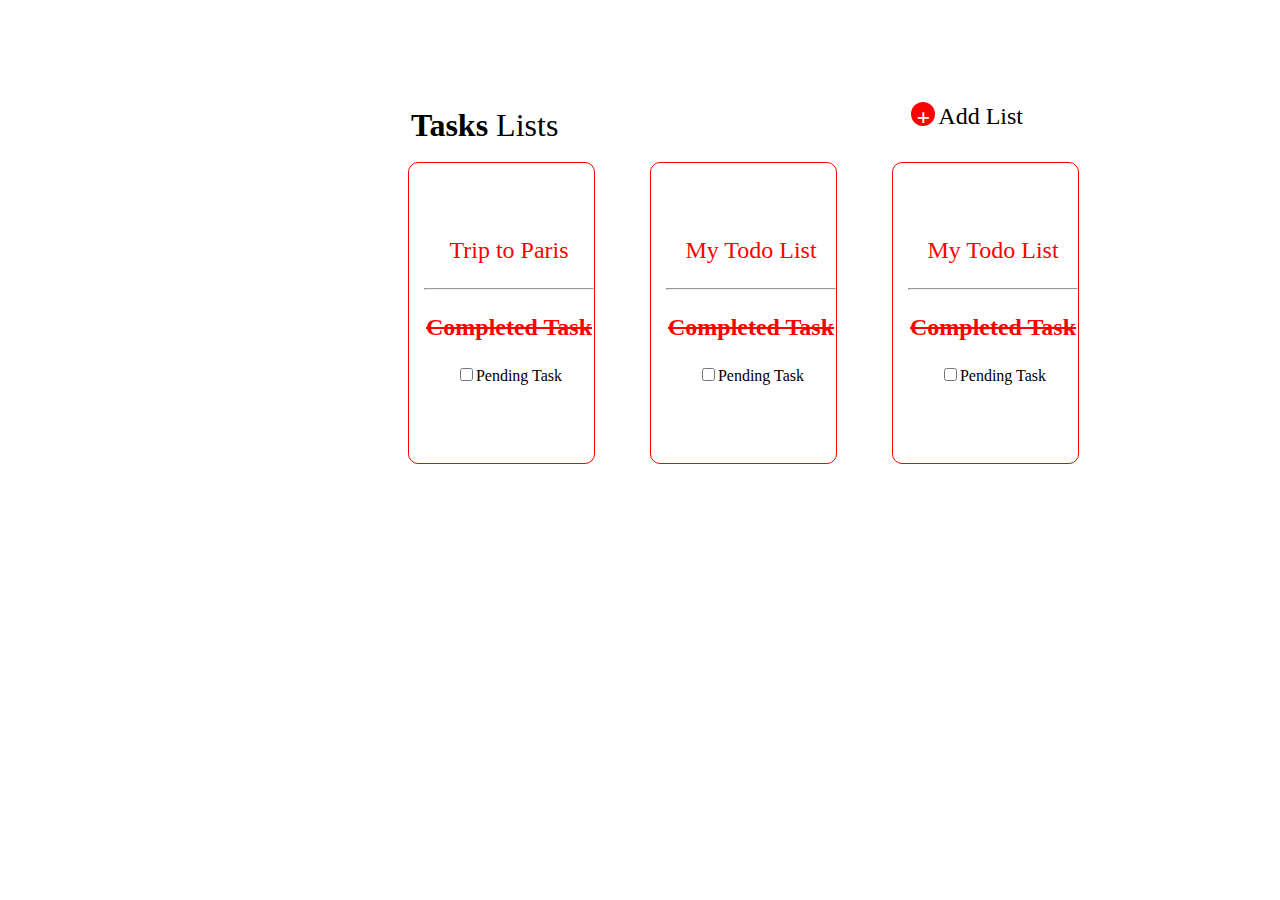
==== index.html @ 2aa7ef33 "CSS Project" ====
<!DOCTYPE html>
<html lang="en">
<head>
    <meta charset="UTF-8">
    <meta http-equiv="X-UA-Compatible" content="IE=edge">
    <meta name="viewport" content="width=device-width, initial-scale=1.0">
    <title>Document</title>
    <link rel="stylesheet" href="./index.css">
    <style> 
    p {
        color:red;
        font-size: x-large;
    }
    a {
        text-decoration: none;
        color:red;
    }
    </style>
    </head>

<body>
    <table style="margin-left: 400px; margin-top: 100px;">
        <tr>
            <td style="padding-bottom:12px;color:black;font-size: xx-large;"><b>Tasks</b> Lists</th>
            <th class="plus_sym"><a href="./index3.html" style="color:white;font-size: x-large;">+</a></th>
            <td style="font-size: x-large;padding-bottom: 30px;font-weight: lighter;">Add List</td>
        </tr>
    </table>
    <div class="parent">
        <div class="child">
            <p><a href="./index2.html">Trip to Paris</a></p>
            <hr>
            <p><del><b>Completed Task</b></del></p>
            <input type="checkbox" name="div1_checkbox">Pending Task
        </div>
        <div class="child">
            <p>My Todo List</p>
            <hr>
            <p><del><b>Completed Task</b></del></p>
            <input type="checkbox" name="div2_checkbox">Pending Task
        </div>
        <div class="child">
            <p>My Todo List</p>
            <hr>
            <p><del><b>Completed Task</b></del></p>
            <input type="checkbox" name="div3_checkbox">Pending Task
        </div>
    </div>
</body>
</html>
---- index.css ----
.parent {
    display: flex;
    margin-top: 0px;
    margin-left: 400px;
}
.child {
    width: 170px;
    height: 200px;
    padding-left: 15px;
    margin-right: 55px;
    border: 1px solid red;
    border-radius: 10px;
    padding-top: 50px;
    padding-bottom: 50px;
    text-align: center;
}
.plus_sym {
    border-radius: 8px;
    background-color: red;
    width:20px;
    height:22px;
    color:white;
    margin-left: 350px;
    padding:2px 2px 0px 2px;
    border-radius: 160%;
    display: inline-block;
    text-align: center;
}
.form_style {
    color:red;
    border: 1px solid red;
    display: inline-block;
    width:400px;
    height: 200px;
    text-align:center;
    margin-top: 320px;
    margin-left: 320px;
}

.button_style {
    background-color: red;
    color:white;
    border-radius: 13px;
    width: 70px;
    height: 30px;
    font-size: large;
    border: 1px solid red;
    padding-bottom: 5px;
}
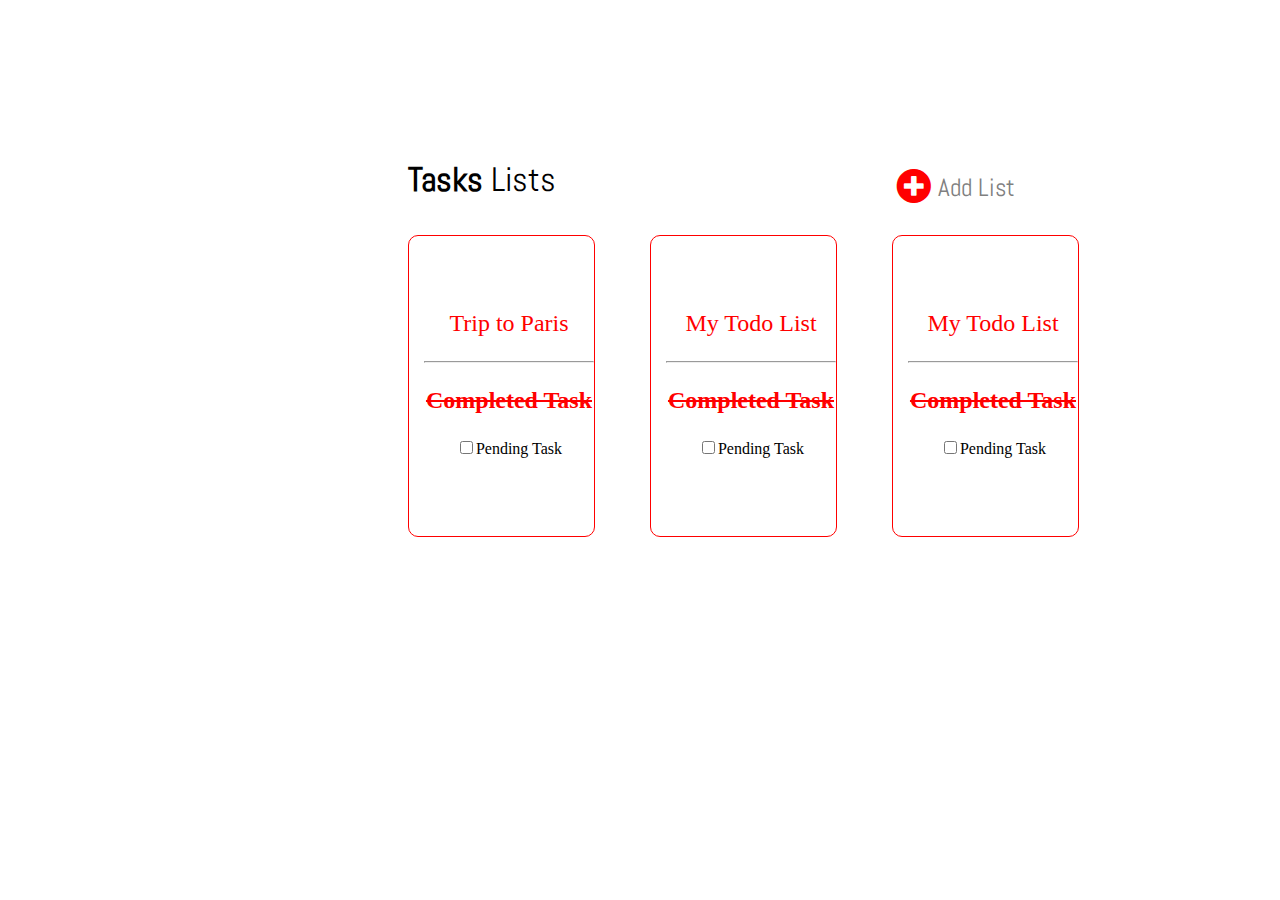
==== commit 1f97ae9d: "Used font-awsome icons" ====
--- a/index.html
+++ b/index.html
@@ -16,16 +16,17 @@
         color:red;
     }
     </style>
+    <link rel="stylesheet" href="https://fonts.googleapis.com/css?family=Abel">
+    <link rel="stylesheet" href="https://cdnjs.cloudflare.com/ajax/libs/font-awesome/5.15.4/css/all.min.css">
+    <link rel="stylesheet" href="https://cdnjs.cloudflare.com/ajax/libs/font-awesome/4.7.0/css/font-awesome.min.css">
     </head>
 
 <body>
-    <table style="margin-left: 400px; margin-top: 100px;">
-        <tr>
-            <td style="padding-bottom:12px;color:black;font-size: xx-large;"><b>Tasks</b> Lists</th>
-            <th class="plus_sym"><a href="./index3.html" style="color:white;font-size: x-large;">+</a></th>
-            <td style="font-size: x-large;padding-bottom: 30px;font-weight: lighter;">Add List</td>
-        </tr>
-    </table>
+    <div class="main">
+        <p style="font-family: 'Abel';font-size: 34px;color:black;margin-left: 400px;margin-top: 150px;"><b>Tasks</b> Lists</p>
+        <i class="fas fa-plus-circle" style="font-size:35px;color:red;margin-left: 340px;margin-top: 160px;"></i>
+        <a href="./index3.html" style="font-family: 'Abel';font-size: 25px;margin-top: 164px;margin-left: 7px;color:grey">Add List</p></a>
+    </div>
     <div class="parent">
         <div class="child">
             <p><a href="./index2.html">Trip to Paris</a></p>
--- a/index.css
+++ b/index.css
@@ -12,18 +12,6 @@
     border-radius: 10px;
     padding-top: 50px;
     padding-bottom: 50px;
-    text-align: center;
-}
-.plus_sym {
-    border-radius: 8px;
-    background-color: red;
-    width:20px;
-    height:22px;
-    color:white;
-    margin-left: 350px;
-    padding:2px 2px 0px 2px;
-    border-radius: 160%;
-    display: inline-block;
     text-align: center;
 }
 .form_style {
@@ -46,4 +34,13 @@
     font-size: large;
     border: 1px solid red;
     padding-bottom: 5px;
+}
+.p_style {
+    color:grey;
+    font-size: xx-large;
+    margin-top: 20px;
+    margin-left: 10px;
+}
+.main {
+   display: flex;
 }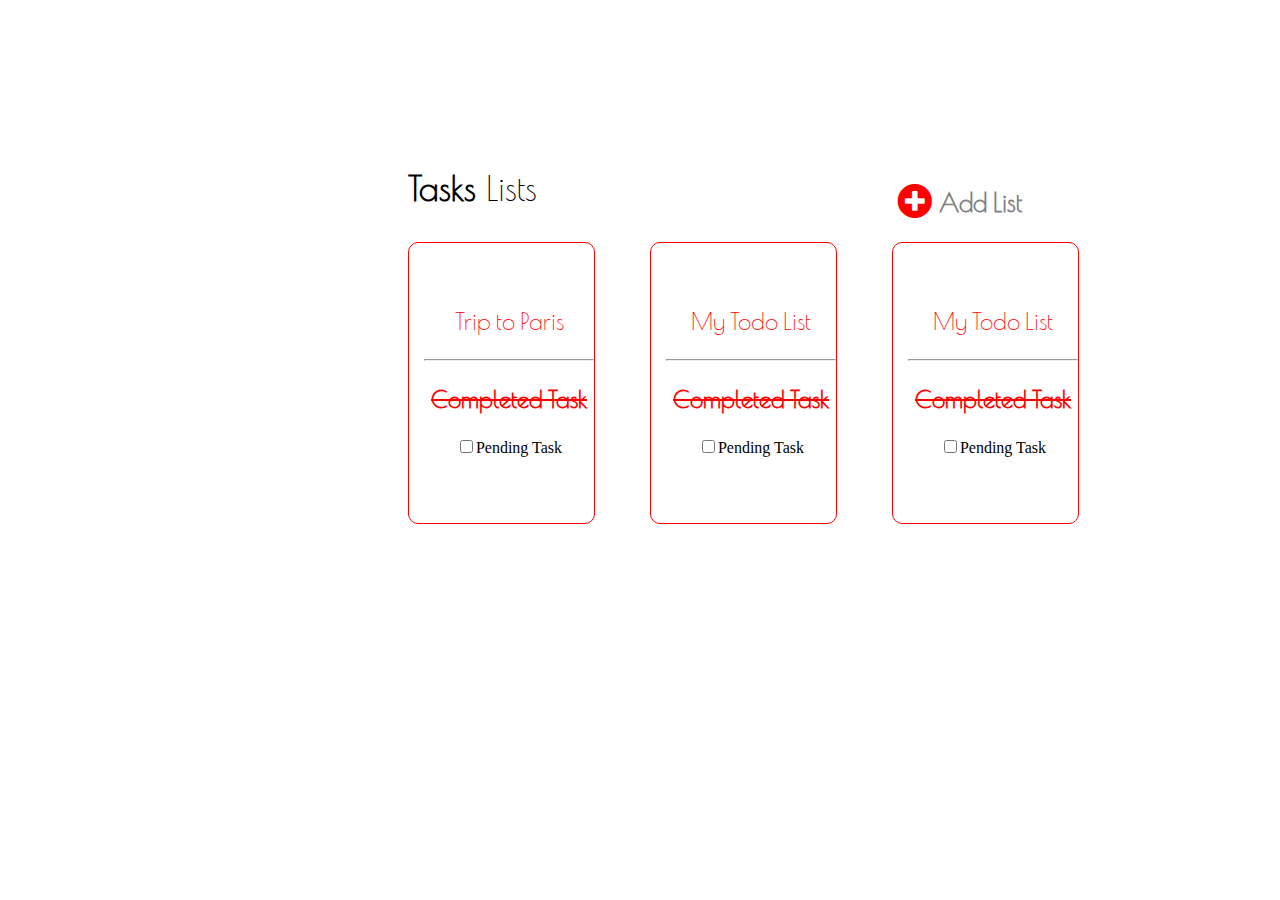
==== commit 63b2ff71: "Updated font size" ====
--- a/index.html
+++ b/index.html
@@ -10,26 +10,30 @@
     p {
         color:red;
         font-size: x-large;
+        font-family: 'Poiret One';
     }
     a {
         text-decoration: none;
         color:red;
+        font-weight:600;
     }
     </style>
     <link rel="stylesheet" href="https://fonts.googleapis.com/css?family=Abel">
+    <link href='https://fonts.googleapis.com/css?family=Poiret One' rel='stylesheet'>
+    <link rel="stylesheet" href="https://fonts.googleapis.com/css2?family=Poiret+One&family=Rajdhani:wght@300&display=swap">
     <link rel="stylesheet" href="https://cdnjs.cloudflare.com/ajax/libs/font-awesome/5.15.4/css/all.min.css">
     <link rel="stylesheet" href="https://cdnjs.cloudflare.com/ajax/libs/font-awesome/4.7.0/css/font-awesome.min.css">
     </head>
 
 <body>
     <div class="main">
-        <p style="font-family: 'Abel';font-size: 34px;color:black;margin-left: 400px;margin-top: 150px;"><b>Tasks</b> Lists</p>
-        <i class="fas fa-plus-circle" style="font-size:35px;color:red;margin-left: 340px;margin-top: 160px;"></i>
-        <a href="./index3.html" style="font-family: 'Abel';font-size: 25px;margin-top: 164px;margin-left: 7px;color:grey">Add List</p></a>
+        <p style="color:black;margin-left: 400px;font-weight: bolder;font-size:34px;display: inline-block;margin-top :160px;"><b>Tasks</b></p>  <p style="color:black;margin-left: 10px;font-weight: lighter;font-size:34px;display: inline-block;margin-top :160px;">Lists</p>
+        <i class="fas fa-plus-circle" style="font-size:35px;color:red;margin-left: 360px;margin-top: 175px;"></i>
+        <a href="./index3.html" style="font-family:'Poiret One';font-size: 25px;margin-top: 180px;margin-left: 7px;color:grey">Add List</p></a>
     </div>
     <div class="parent">
         <div class="child">
-            <p><a href="./index2.html">Trip to Paris</a></p>
+            <p><a href="./index2.html" style="font-weight: 590;">Trip to Paris</a></p>
             <hr>
             <p><del><b>Completed Task</b></del></p>
             <input type="checkbox" name="div1_checkbox">Pending Task
--- a/index.css
+++ b/index.css
@@ -10,20 +10,23 @@
     margin-right: 55px;
     border: 1px solid red;
     border-radius: 10px;
-    padding-top: 50px;
-    padding-bottom: 50px;
+    padding-top: 40px;
+    padding-bottom: 40px;
     text-align: center;
 }
 .form_style {
     color:red;
     border: 1px solid red;
     display: inline-block;
-    width:400px;
-    height: 200px;
+    width:380px;
+    height: 180px;
     text-align:center;
-    margin-top: 320px;
-    margin-left: 320px;
-}
+    margin-top: 250px;
+    margin-left: 420px;
+    padding-top:30px;
+    padding-bottom: 30px;
+    position: relative;
+   }
 
 .button_style {
     background-color: red;
@@ -37,10 +40,20 @@
 }
 .p_style {
     color:grey;
-    font-size: xx-large;
-    margin-top: 20px;
+    font-size: x-large;
+    font-weight: 400;
+    margin-top: 17px;
     margin-left: 10px;
 }
 .main {
    display: flex;
+}
+
+.image {
+    background-image: url("./index.png");
+    backdrop-filter: blur(5px);
+    background-repeat: no-repeat;
+    margin-left:200px;
+    margin-top: 110px;
+   
 }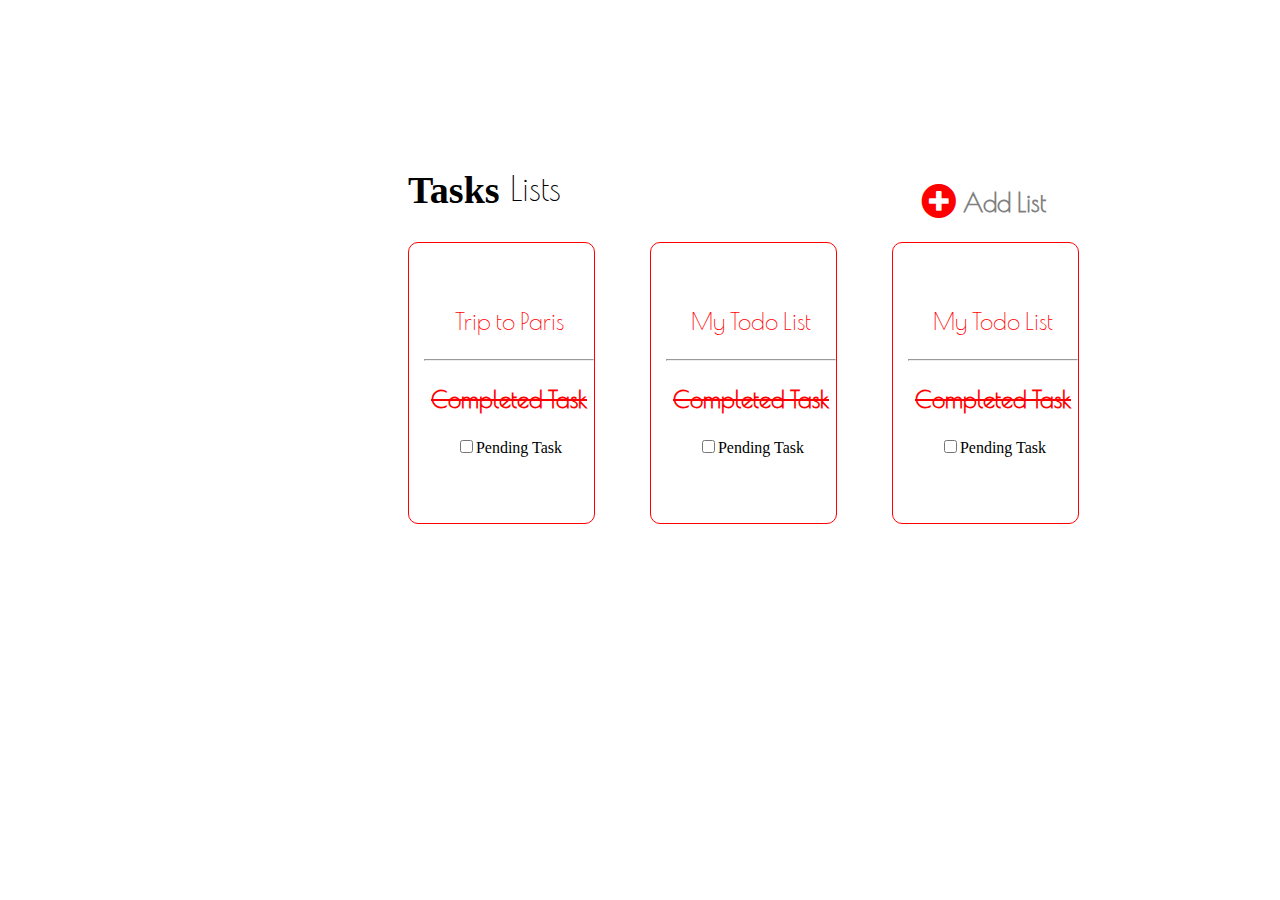
==== commit 32fb78bc: "Added background-color for pop up screen" ====
--- a/index.html
+++ b/index.html
@@ -27,7 +27,7 @@
 
 <body>
     <div class="main">
-        <p style="color:black;margin-left: 400px;font-weight: bolder;font-size:34px;display: inline-block;margin-top :160px;"><b>Tasks</b></p>  <p style="color:black;margin-left: 10px;font-weight: lighter;font-size:34px;display: inline-block;margin-top :160px;">Lists</p>
+        <h1 style="font-size:38px;margin-left: 400px;display: inline-block;margin-top :160px;">Tasks</h1>  <p style="color:black;margin-left: 10px;font-weight: lighter;font-size:34px;display: inline-block;margin-top :160px;">Lists</p>
         <i class="fas fa-plus-circle" style="font-size:35px;color:red;margin-left: 360px;margin-top: 175px;"></i>
         <a href="./index3.html" style="font-family:'Poiret One';font-size: 25px;margin-top: 180px;margin-left: 7px;color:grey">Add List</p></a>
     </div>
--- a/index.css
+++ b/index.css
@@ -26,6 +26,7 @@
     padding-top:30px;
     padding-bottom: 30px;
     position: relative;
+    background-color: white;
    }
 
 .button_style {
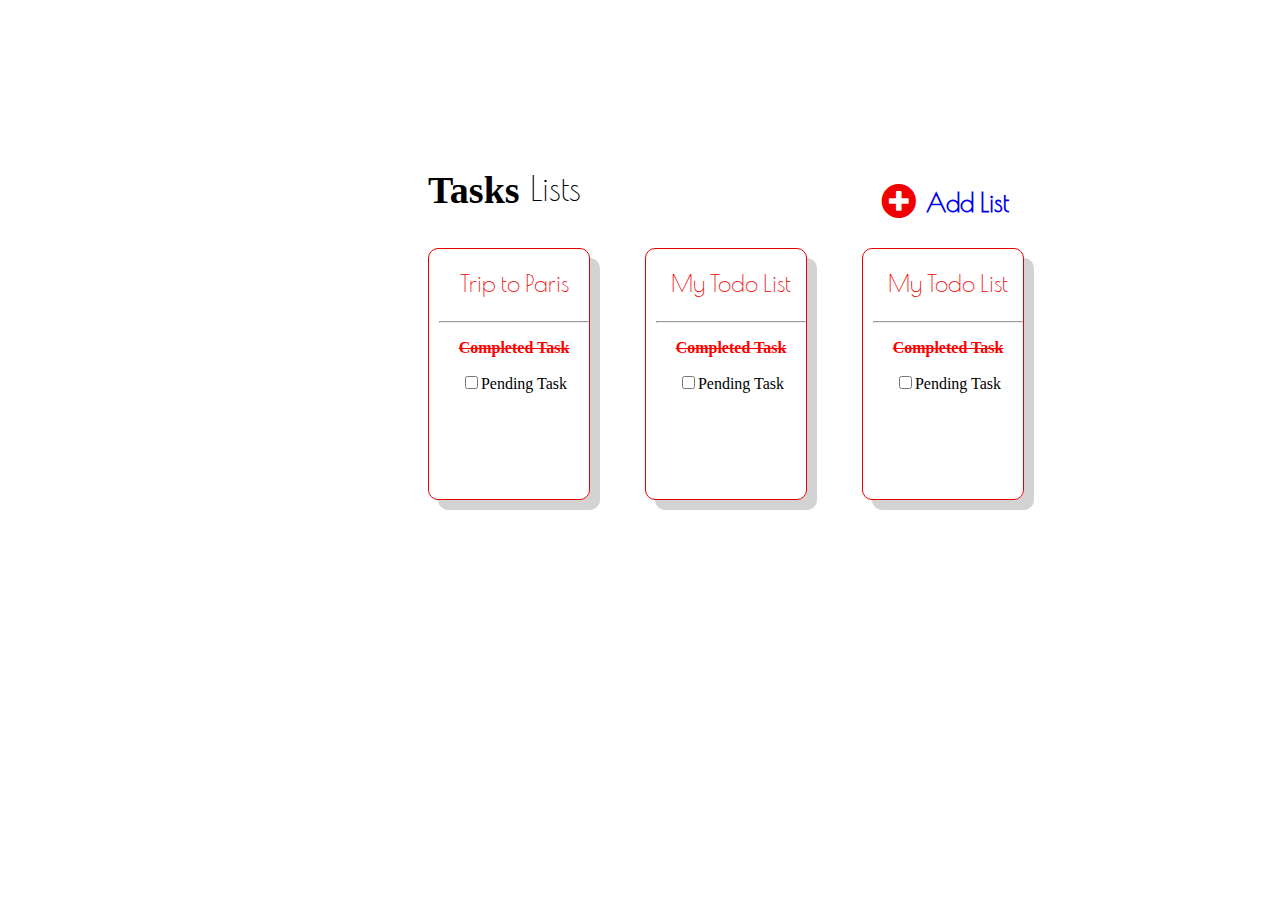
==== commit ddd76177: "Updated css" ====
--- a/index.html
+++ b/index.html
@@ -6,48 +6,33 @@
     <meta name="viewport" content="width=device-width, initial-scale=1.0">
     <title>Document</title>
     <link rel="stylesheet" href="./index.css">
-    <style> 
-    p {
-        color:red;
-        font-size: x-large;
-        font-family: 'Poiret One';
-    }
-    a {
-        text-decoration: none;
-        color:red;
-        font-weight:600;
-    }
-    </style>
-    <link rel="stylesheet" href="https://fonts.googleapis.com/css?family=Abel">
-    <link href='https://fonts.googleapis.com/css?family=Poiret One' rel='stylesheet'>
     <link rel="stylesheet" href="https://fonts.googleapis.com/css2?family=Poiret+One&family=Rajdhani:wght@300&display=swap">
     <link rel="stylesheet" href="https://cdnjs.cloudflare.com/ajax/libs/font-awesome/5.15.4/css/all.min.css">
     <link rel="stylesheet" href="https://cdnjs.cloudflare.com/ajax/libs/font-awesome/4.7.0/css/font-awesome.min.css">
     </head>
-
 <body>
     <div class="main">
-        <h1 style="font-size:38px;margin-left: 400px;display: inline-block;margin-top :160px;">Tasks</h1>  <p style="color:black;margin-left: 10px;font-weight: lighter;font-size:34px;display: inline-block;margin-top :160px;">Lists</p>
-        <i class="fas fa-plus-circle" style="font-size:35px;color:red;margin-left: 360px;margin-top: 175px;"></i>
-        <a href="./index3.html" style="font-family:'Poiret One';font-size: 25px;margin-top: 180px;margin-left: 7px;color:grey">Add List</p></a>
+        <h1 class="h1_index_style">Tasks</h1><p class="p_index_style">Lists</p>
+        <i class="fas fa-plus-circle i_index_plus_style"></i>
+        <p class="p_second_index_style"><a href="./index3.html" class="a_index_style">Add List</p></a>
     </div>
     <div class="parent">
         <div class="child">
-            <p><a href="./index2.html" style="font-weight: 590;">Trip to Paris</a></p>
+            <p class="p_index_body_style"><a href="./index2.html" class="a_index_body_style">Trip to Paris</a></p>
             <hr>
-            <p><del><b>Completed Task</b></del></p>
+            <p class="p_index_body_style2"><del><b>Completed Task</b></del></p>
             <input type="checkbox" name="div1_checkbox">Pending Task
         </div>
         <div class="child">
-            <p>My Todo List</p>
+            <p class="p_index_body_style">My Todo List</p>
             <hr>
-            <p><del><b>Completed Task</b></del></p>
+            <p class="p_index_body_style2"><del><b>Completed Task</b></del></p>
             <input type="checkbox" name="div2_checkbox">Pending Task
         </div>
         <div class="child">
-            <p>My Todo List</p>
+            <p class="p_index_body_style">My Todo List</p>
             <hr>
-            <p><del><b>Completed Task</b></del></p>
+            <p class="p_index_body_style2"><del><b>Completed Task</b></del></p>
             <input type="checkbox" name="div3_checkbox">Pending Task
         </div>
     </div>
--- a/index.css
+++ b/index.css
@@ -1,46 +1,164 @@
 .parent {
     display: flex;
     margin-top: 0px;
-    margin-left: 400px;
+    margin-left: 420px;
 }
 .child {
-    width: 170px;
+    width: 150px;
     height: 200px;
-    padding-left: 15px;
+    padding-left: 10px;
     margin-right: 55px;
-    border: 1px solid red;
+    border: 1px solid #E80000;
     border-radius: 10px;
-    padding-top: 40px;
+    padding-top: 10px;
     padding-bottom: 40px;
     text-align: center;
+    box-shadow: 10px 10px lightgrey;
+}
+.p_index_body_style2{
+    color:red;
+
+}
+.a_index_body_style {
+    text-decoration: none;
+    color:#F00000;
+    
+}
+.i_index2_style {
+    font-size:30px;
+    color:#F00000;
+    margin-left: 240px;
+    margin-top: 70px;
+}
+.child_index2 {
+    width:280px; 
+    height:240px;
+    padding-left: 14px;
+    margin-right: 55px;
+    border: 1px solid #E80000;
+    border-radius: 10px;
+    padding-top: 10px;
+    padding-bottom: 40px;
+    text-align: center;
+    box-shadow: 10px 10px lightgrey;
+}
+.p_second_index_style  {
+    margin-left: 5px;
+    font-weight: bold;
+    font-size:30px;
+    display: inline-block;
+    margin-top :175px;  
+    font-family: 'Poiret One';
+}
+.p_index_body_style{
+    color:#F00000;
+    font-family:'Poiret One';
+    font-size: 24px;
+    margin-top:10px;
+}
+.a_index_style {
+    font-family:'Poiret One';
+    font-size: 25px;
+    margin-top: 180px;
+    margin-left: 5px;
+    text-decoration: none;
+}
+.i_index_plus_style {
+    font-size:35px;
+    color:#F00000;
+    margin-left: 300px;
+    margin-top: 175px;
+}
+.h1_index_style {
+    font-size:38px;
+    margin-left: 420px;
+    display: inline-block;
+    margin-top :160px;  
+}
+.p_index_style {
+    color:black;
+    margin-left: 10px;
+    font-weight: lighter;
+    font-size:34px;
+    display: inline-block;
+    margin-top :160px;  
+    font-family: 'Poiret One';
+}
+.input_style {
+    border:1px solid #F00000;
+    height:20px;
 }
 .form_style {
-    color:red;
-    border: 1px solid red;
+    color:#F00000;
+    border: 1px solid #F00000;
     display: inline-block;
-    width:380px;
-    height: 180px;
+    width:450px;
+    height: 150px;
     text-align:center;
-    margin-top: 250px;
-    margin-left: 420px;
-    padding-top:30px;
+    margin-top: 100px;
+    margin-left: 400px;
     padding-bottom: 30px;
-    position: relative;
+    background-color: white;
+   }
+   .form_index4_style {
+    color:#F00000;
+    border: 1px solid #F00000;
+    display: inline-block;
+    width:350px;
+    height: 150px;
+    text-align:center;
+    margin-top: 100px;
+    margin-left: 500px;
+    padding-bottom: 30px;
     background-color: white;
    }
 
+   .index4_input_style {
+    border:1px solid #F00000;
+    height:20px;
+   }
 .button_style {
-    background-color: red;
+    background-color: #F00000;
     color:white;
     border-radius: 13px;
     width: 70px;
     height: 30px;
     font-size: large;
-    border: 1px solid red;
+    border: 1px solid #F00000;
     padding-bottom: 5px;
 }
 .p_style {
     color:grey;
+    font-size: x-large;
+    font-weight: 400;
+    margin-top: 24px;
+    margin-left: 10px;
+}
+.a_index2_style {
+    color:#F00000;
+    text-decoration: none;
+    font-size: x-large;
+    font-weight: 400;
+    margin-top: 17px;
+    margin-left: 10px;
+}
+.i_index2_top_style {
+    font-size:34px;
+    color:#F00000;
+    margin-left:500px;
+    margin-bottom: 5px;
+    margin-top:4px;
+    
+}
+.p_index2_style {
+    color:#F00000;
+    font-size: x-large;
+    font-weight: 400;
+    margin-top: 17px;
+    margin-left: 10px;
+}
+.p_index2_style2 {
+    color:red;
     font-size: x-large;
     font-weight: 400;
     margin-top: 17px;
